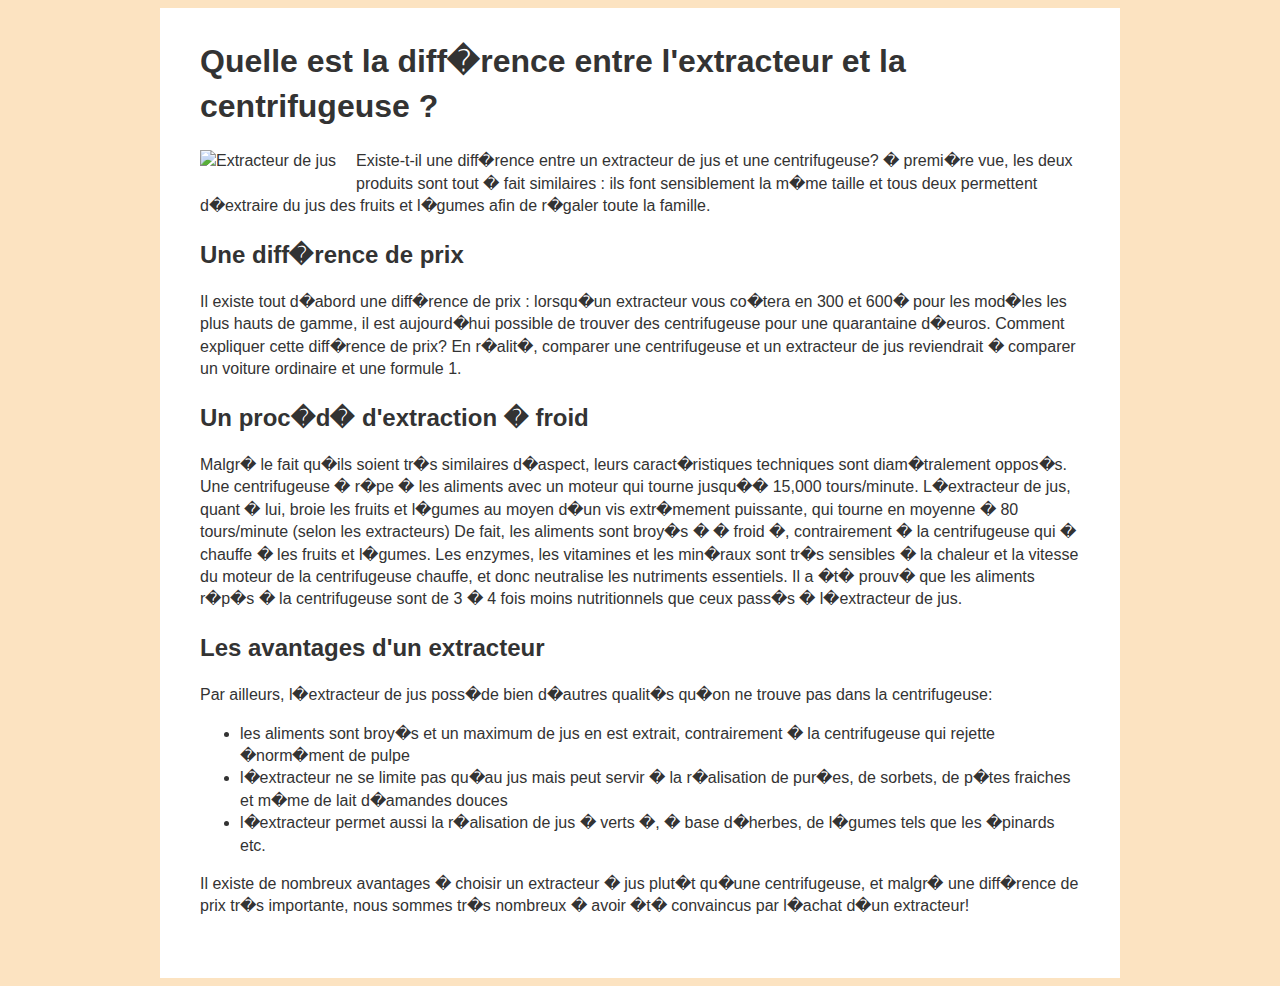
==== difference.html @ bbca06c7 "Add files via upload" ====
<!DOCTYPE html>
<html lang="fr">
<head>
<meta charset="UTF-8">
  <link rel="shortcut icon" href="/favicon-300x300.png">
  <link rel='stylesheet'  href='/style.css' type='text/css' media='all' />
<meta name="viewport" content="width=device-width, initial-scale=1.0">
  <title>Quelle est la diff�rence entre l'extracteur et la centrifugeuse ?</title>
  <meta name="description" content="Malgr� le fait qu�ils soient tr�s similaires d�aspect, leurs caract�ristiques techniques sont diam�tralement oppos�s. Nous vous expliquons pourquoi." />
</head>
<body>
  
  <div id="main">
    
  <h1>Quelle est la diff�rence entre l'extracteur et la centrifugeuse ?</h1>
  

     
<img src="https://github.com/14pogo01/extracteur/blob/main/extracteur-de-jus.jpg?raw=true" alt="Extracteur de jus" class="alignleft" style="float:left;" />
    
<p>Existe-t-il une diff�rence entre un extracteur de jus et une centrifugeuse? � premi�re vue, les deux produits sont tout � fait similaires :
 ils font sensiblement la m�me taille et tous deux permettent d�extraire du jus des fruits et l�gumes afin de r�galer toute la famille.</p>
	
	<h2>Une diff�rence de prix</h2>
	
	Il existe tout d�abord une diff�rence de prix : lorsqu�un extracteur vous co�tera en 300 et 600� pour les mod�les les plus hauts de gamme, il est aujourd�hui possible de trouver des centrifugeuse pour une quarantaine d�euros.

Comment expliquer cette diff�rence de prix?

En r�alit�, comparer une centrifugeuse et un extracteur de jus reviendrait � comparer un voiture ordinaire et une formule 1.
    
    
	
<h2>Un proc�d� d'extraction � froid</h2>
	
Malgr� le fait qu�ils soient tr�s similaires d�aspect, leurs caract�ristiques techniques sont diam�tralement oppos�s. Une centrifugeuse � r�pe � les aliments avec un moteur qui tourne jusqu�� 15,000 tours/minute. L�extracteur de jus, quant � lui, broie les fruits et l�gumes au moyen d�un vis extr�mement puissante, qui tourne en moyenne � 80 tours/minute (selon les extracteurs)

De fait, les aliments sont broy�s � � froid �, contrairement � la centrifugeuse qui � chauffe � les fruits et l�gumes. 
Les enzymes, les vitamines et les min�raux sont tr�s sensibles � la chaleur et la vitesse du moteur de la centrifugeuse chauffe, et donc neutralise les 
nutriments essentiels. Il a �t� prouv� que les aliments r�p�s � la centrifugeuse sont de 3 � 
4 fois moins nutritionnels que ceux pass�s � l�extracteur de jus.
	
	
	<h2>Les avantages d'un extracteur</h2>
	
	Par ailleurs, l�extracteur de jus poss�de bien d�autres qualit�s qu�on ne trouve pas dans la centrifugeuse:
<ul>
<li>les aliments sont broy�s et un maximum de jus en est extrait, contrairement � la centrifugeuse qui rejette �norm�ment de pulpe</li>
<li>l�extracteur ne se limite pas qu�au jus mais peut servir � la r�alisation de pur�es, de sorbets, de p�tes fraiches et m�me de lait d�amandes douces</li>
<li>l�extracteur permet aussi la r�alisation de jus � verts �,  � base d�herbes, de l�gumes tels que les �pinards etc.</li>
</ul>
Il existe de nombreux avantages � choisir un extracteur � jus plut�t qu�une centrifugeuse, et malgr� une diff�rence de prix tr�s importante, nous sommes tr�s nombreux � avoir �t� convaincus par l�achat d�un extracteur!
	
	
	
	
  </div>
---- style.css ----
body {
	background-color: #f4911042;
	color: #333;
font-family: Arial, sans-serif, verdana;

	font-size: 16px;
	font-weight: 300;
	line-height: 1.4;
}

.alignleft {float:left;margin:0 20px 20px 0;}

#main {margin:0 auto;width:880px;background-color:#fff;padding: 10px 40px 60px 40px;}

a {color:#f49110;text-decoration:underline;}
a:hover {text-decoration:none;}


a.btn {    font-size: .9em;
    background: #f49110;
    border: none;
    -webkit-border-radius: 2em;
    -moz-border-radius: 2em;
    border-radius: 2em;
    color: #fff;
    margin:0;
    padding: 1em 2em;
text-decoration:none;
font-weight:bold;
font-size:18px;}

a.btn:hover { background: #cc7504;}





@media screen and (max-width: 650px)
{
    #main
    {width:80%; }
	
	a.btn {font-size:15px;}
	
	
	
	.alignleft {display: block;float:none;
    margin-left: auto;
	margin-right: auto;}
	
}
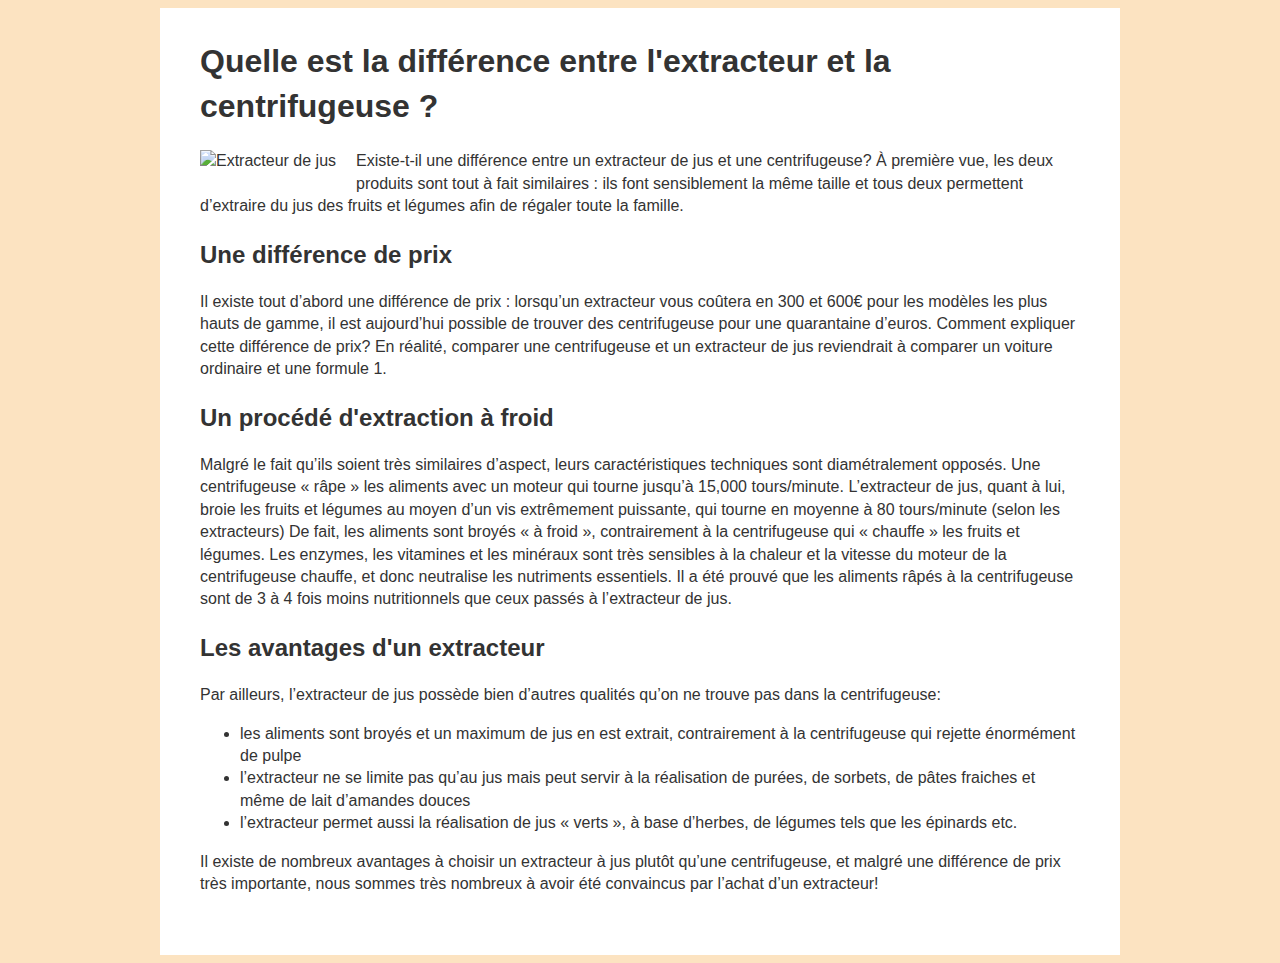
==== commit a10c2ea5: "Update difference.html" ====
--- a/difference.html
+++ b/difference.html
@@ -5,54 +5,54 @@
   <link rel="shortcut icon" href="/favicon-300x300.png">
   <link rel='stylesheet'  href='/style.css' type='text/css' media='all' />
 <meta name="viewport" content="width=device-width, initial-scale=1.0">
-  <title>Quelle est la diff�rence entre l'extracteur et la centrifugeuse ?</title>
-  <meta name="description" content="Malgr� le fait qu�ils soient tr�s similaires d�aspect, leurs caract�ristiques techniques sont diam�tralement oppos�s. Nous vous expliquons pourquoi." />
-</head>
+  <title>Quelle est la différence entre l'extracteur et la centrifugeuse ?</title>
+  <meta name="description" content="Malgré le fait qu’ils soient très similaires d’aspect, leurs caractéristiques techniques sont diamétralement opposés. Nous vous expliquons pourquoi." />
+<meta http-equiv="Content-Type" content="text/html; charset=utf-8"></head>
 <body>
   
   <div id="main">
     
-  <h1>Quelle est la diff�rence entre l'extracteur et la centrifugeuse ?</h1>
+  <h1>Quelle est la différence entre l'extracteur et la centrifugeuse ?</h1>
   
 
      
 <img src="https://github.com/14pogo01/extracteur/blob/main/extracteur-de-jus.jpg?raw=true" alt="Extracteur de jus" class="alignleft" style="float:left;" />
     
-<p>Existe-t-il une diff�rence entre un extracteur de jus et une centrifugeuse? � premi�re vue, les deux produits sont tout � fait similaires :
- ils font sensiblement la m�me taille et tous deux permettent d�extraire du jus des fruits et l�gumes afin de r�galer toute la famille.</p>
+<p>Existe-t-il une différence entre un extracteur de jus et une centrifugeuse? À première vue, les deux produits sont tout à fait similaires :
+ ils font sensiblement la même taille et tous deux permettent d’extraire du jus des fruits et légumes afin de régaler toute la famille.</p>
 	
-	<h2>Une diff�rence de prix</h2>
+	<h2>Une différence de prix</h2>
 	
-	Il existe tout d�abord une diff�rence de prix : lorsqu�un extracteur vous co�tera en 300 et 600� pour les mod�les les plus hauts de gamme, il est aujourd�hui possible de trouver des centrifugeuse pour une quarantaine d�euros.
+	Il existe tout d’abord une différence de prix : lorsqu’un extracteur vous coûtera en 300 et 600€ pour les modèles les plus hauts de gamme, il est aujourd’hui possible de trouver des centrifugeuse pour une quarantaine d’euros.
 
-Comment expliquer cette diff�rence de prix?
+Comment expliquer cette différence de prix?
 
-En r�alit�, comparer une centrifugeuse et un extracteur de jus reviendrait � comparer un voiture ordinaire et une formule 1.
+En réalité, comparer une centrifugeuse et un extracteur de jus reviendrait à comparer un voiture ordinaire et une formule 1.
     
     
 	
-<h2>Un proc�d� d'extraction � froid</h2>
+<h2>Un procédé d'extraction à froid</h2>
 	
-Malgr� le fait qu�ils soient tr�s similaires d�aspect, leurs caract�ristiques techniques sont diam�tralement oppos�s. Une centrifugeuse � r�pe � les aliments avec un moteur qui tourne jusqu�� 15,000 tours/minute. L�extracteur de jus, quant � lui, broie les fruits et l�gumes au moyen d�un vis extr�mement puissante, qui tourne en moyenne � 80 tours/minute (selon les extracteurs)
+Malgré le fait qu’ils soient très similaires d’aspect, leurs caractéristiques techniques sont diamétralement opposés. Une centrifugeuse « râpe » les aliments avec un moteur qui tourne jusqu’à 15,000 tours/minute. L’extracteur de jus, quant à lui, broie les fruits et légumes au moyen d’un vis extrêmement puissante, qui tourne en moyenne à 80 tours/minute (selon les extracteurs)
 
-De fait, les aliments sont broy�s � � froid �, contrairement � la centrifugeuse qui � chauffe � les fruits et l�gumes. 
-Les enzymes, les vitamines et les min�raux sont tr�s sensibles � la chaleur et la vitesse du moteur de la centrifugeuse chauffe, et donc neutralise les 
-nutriments essentiels. Il a �t� prouv� que les aliments r�p�s � la centrifugeuse sont de 3 � 
-4 fois moins nutritionnels que ceux pass�s � l�extracteur de jus.
+De fait, les aliments sont broyés « à froid », contrairement à la centrifugeuse qui « chauffe » les fruits et légumes. 
+Les enzymes, les vitamines et les minéraux sont très sensibles à la chaleur et la vitesse du moteur de la centrifugeuse chauffe, et donc neutralise les 
+nutriments essentiels. Il a été prouvé que les aliments râpés à la centrifugeuse sont de 3 à 
+4 fois moins nutritionnels que ceux passés à l’extracteur de jus.
 	
 	
 	<h2>Les avantages d'un extracteur</h2>
 	
-	Par ailleurs, l�extracteur de jus poss�de bien d�autres qualit�s qu�on ne trouve pas dans la centrifugeuse:
+	Par ailleurs, l’extracteur de jus possède bien d’autres qualités qu’on ne trouve pas dans la centrifugeuse:
 <ul>
-<li>les aliments sont broy�s et un maximum de jus en est extrait, contrairement � la centrifugeuse qui rejette �norm�ment de pulpe</li>
-<li>l�extracteur ne se limite pas qu�au jus mais peut servir � la r�alisation de pur�es, de sorbets, de p�tes fraiches et m�me de lait d�amandes douces</li>
-<li>l�extracteur permet aussi la r�alisation de jus � verts �,  � base d�herbes, de l�gumes tels que les �pinards etc.</li>
+<li>les aliments sont broyés et un maximum de jus en est extrait, contrairement à la centrifugeuse qui rejette énormément de pulpe</li>
+<li>l’extracteur ne se limite pas qu’au jus mais peut servir à la réalisation de purées, de sorbets, de pâtes fraiches et même de lait d’amandes douces</li>
+<li>l’extracteur permet aussi la réalisation de jus « verts »,  à base d’herbes, de légumes tels que les épinards etc.</li>
 </ul>
-Il existe de nombreux avantages � choisir un extracteur � jus plut�t qu�une centrifugeuse, et malgr� une diff�rence de prix tr�s importante, nous sommes tr�s nombreux � avoir �t� convaincus par l�achat d�un extracteur!
+Il existe de nombreux avantages à choisir un extracteur à jus plutôt qu’une centrifugeuse, et malgré une différence de prix très importante, nous sommes très nombreux à avoir été convaincus par l’achat d’un extracteur!
 	
 	
 	
 	
-  </div>
-   +  </div></body></html>
+   
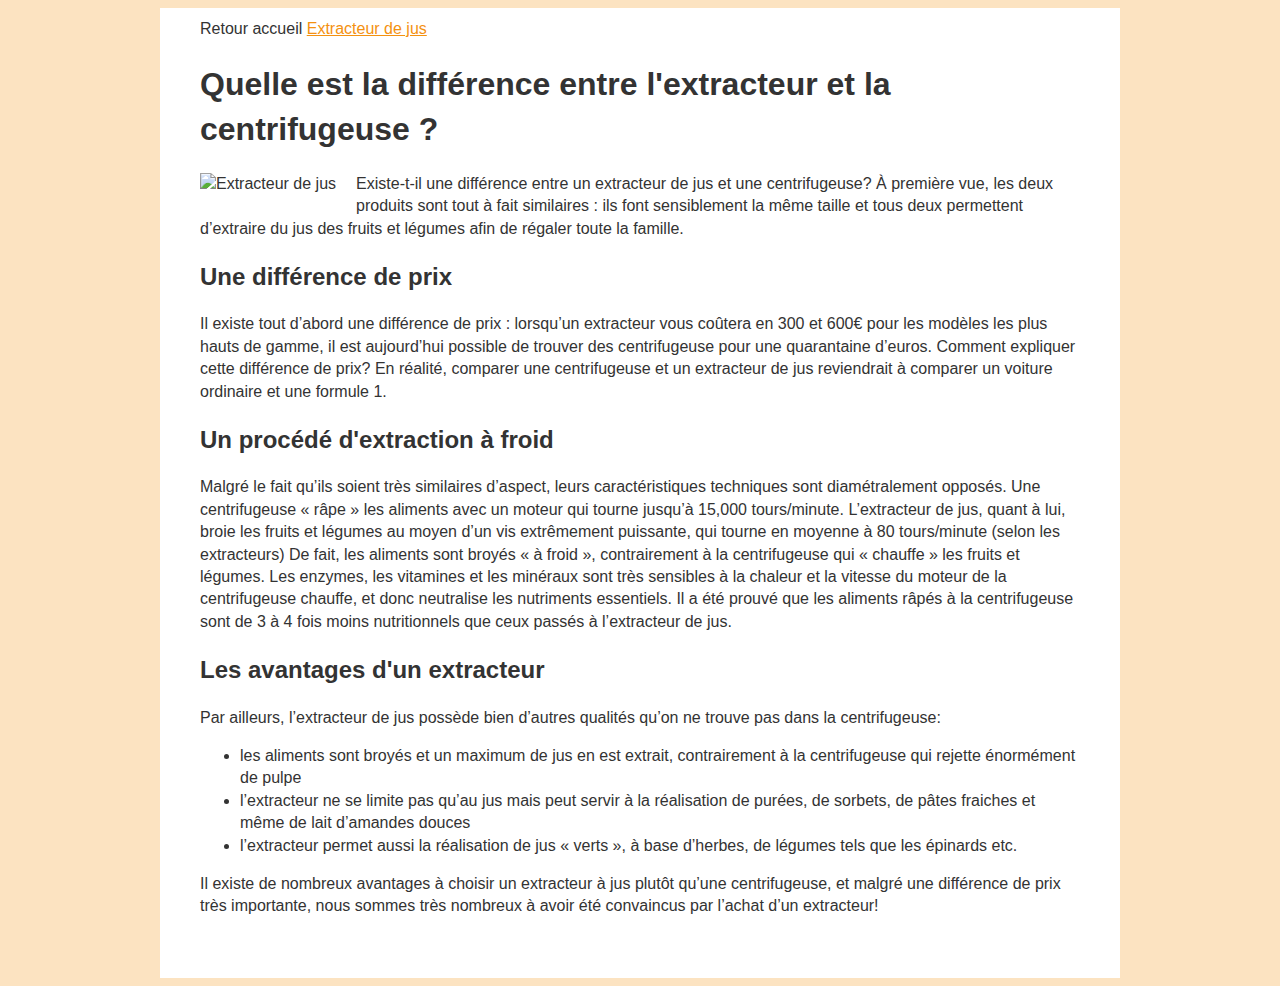
==== commit 23c58383: "Update difference.html" ====
--- a/difference.html
+++ b/difference.html
@@ -11,7 +11,10 @@
 <body>
   
   <div id="main">
-    
+  
+	  
+	 Retour accueil <a href="https://extracteur.netlify.app/"><strong>Extracteur de jus</strong></a>  
+	  
   <h1>Quelle est la différence entre l'extracteur et la centrifugeuse ?</h1>
   
 
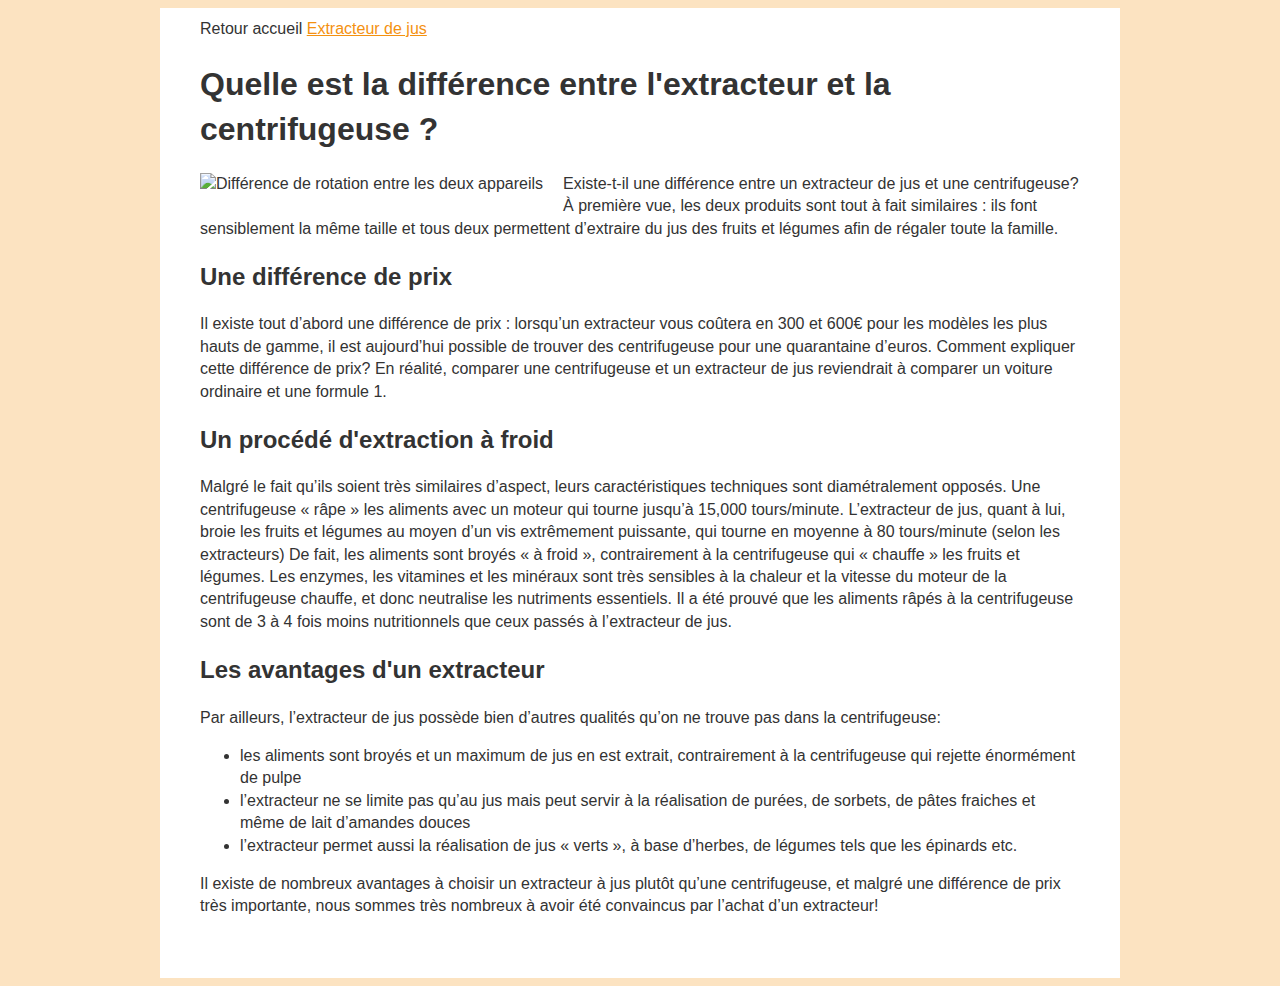
==== commit 7e997336: "Update difference.html" ====
--- a/difference.html
+++ b/difference.html
@@ -19,7 +19,7 @@
   
 
      
-<img src="https://github.com/14pogo01/extracteur/blob/main/extracteur-de-jus.jpg?raw=true" alt="Extracteur de jus" class="alignleft" style="float:left;" />
+<img src="https://github.com/14pogo01/extracteur/blob/main/jus-frais.jpg?raw=true" alt="Différence de rotation entre les deux appareils" class="alignleft" style="float:left;" />
     
 <p>Existe-t-il une différence entre un extracteur de jus et une centrifugeuse? À première vue, les deux produits sont tout à fait similaires :
  ils font sensiblement la même taille et tous deux permettent d’extraire du jus des fruits et légumes afin de régaler toute la famille.</p>
